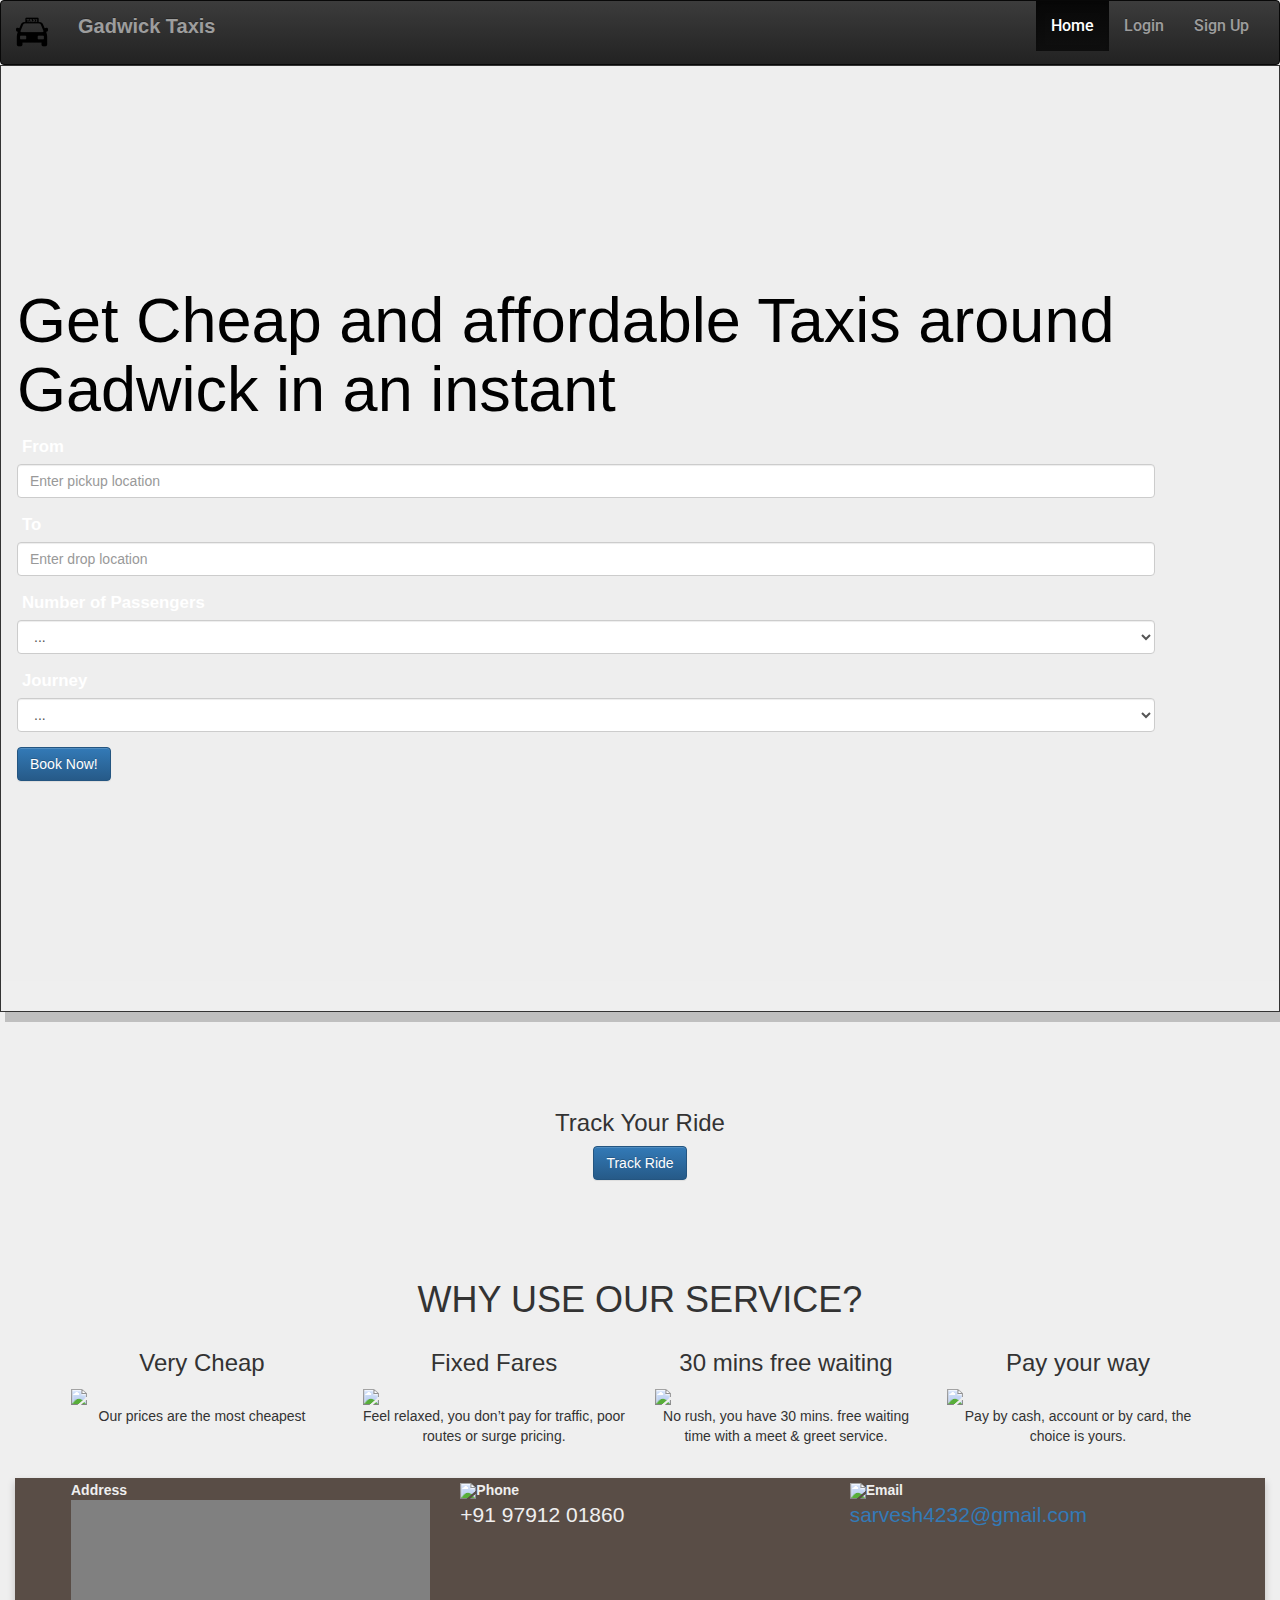
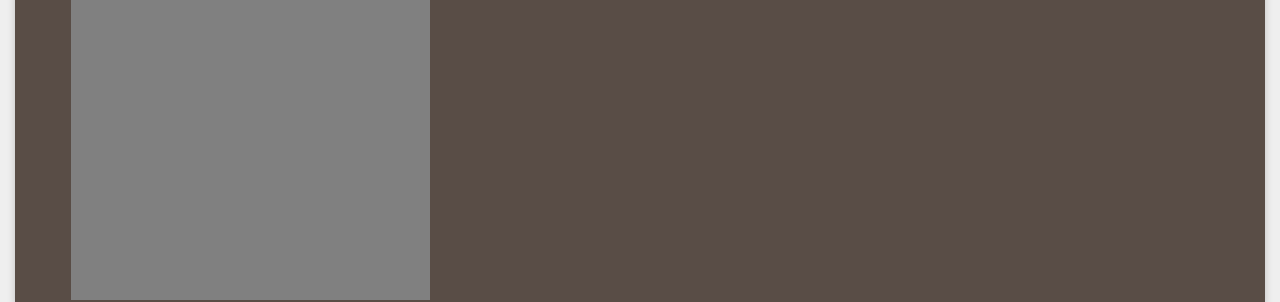
==== index.html @ 44956e17 "initial commit" ====
<!DOCTYPE html>
<html lang="en">
   <head>
      <meta charset="UTF-8">
      <meta name="viewport" content="width=device-width, initial-scale=1.0">
      <meta http-equiv="X-UA-Compatible" content="ie=edge">
      <title>Book cheap taxis and Minicabs online | Gadwick Taxi Quote</title>
      <!--Bootstrap CSS-->
      <link rel="stylesheet" href="https://stackpath.bootstrapcdn.com/bootstrap/3.4.1/css/bootstrap.min.css" integrity="sha384-HSMxcRTRxnN+Bdg0JdbxYKrThecOKuH5zCYotlSAcp1+c8xmyTe9GYg1l9a69psu" crossorigin="anonymous">
      <!--Bootstrap Themes-->
      <link rel="stylesheet" href="https://stackpath.bootstrapcdn.com/bootstrap/3.4.1/css/bootstrap-theme.min.css" integrity="sha384-6pzBo3FDv/PJ8r2KRkGHifhEocL+1X2rVCTTkUfGk7/0pbek5mMa1upzvWbrUbOZ" crossorigin="anonymous">
      <!--Custom CSS-->
      <link rel="stylesheet" href="assets/css/styles-index.css">
   </head>
   <body>
      <!--Navbar-->
      <nav class="navbar navbar-inverse gw-navbar">
         <div class="container-fluid">
            <!-- Brand and toggle get grouped for better mobile display -->
            <div class="navbar-header">
               <button type="button" class="navbar-toggle collapsed" data-toggle="collapse" data-target="#bs-example-navbar-collapse-1" aria-expanded="false">
               <span class="sr-only">Toggle navigation</span>
               <span class="icon-bar"></span>
               <span class="icon-bar"></span>
               <span class="icon-bar"></span>
               </button>
               <a class="navbar-brand" href="index.html">
                  <img src="assets/imgs/frontal-taxi-cab.png" alt="brand-image">
               </a>
            </div>
            <!-- Collect the nav links, forms, and other content for toggling -->
            <div class="collapse navbar-collapse" id="bs-example-navbar-collapse-1">
               <ul class="nav navbar-nav gw-navbar-left">
                  <li><a href="index.html">Gadwick Taxis</a></li>
               </ul>
               <ul class="nav navbar-nav navbar-right gw-navbar-right">
                  <li class="active"><a href="#">Home</a></li>
                  <li><a href="login.html">Login</a></li>
                  <li><a href="#">Sign Up</a></li>
               </ul>
            </div>
            <!-- /.navbar-collapse -->
         </div>
         <!-- /.container-fluid -->
      </nav>
      <!--Main Banner-->
      <div class="gw-main-banner">
         <div class="jumbotron">
            <div class="container gw-banner-content">
               <h1 style="color: black;">Get Cheap and affordable Taxis around Gadwick in an instant</h1>
               <form class="form gw-booking">
                  <div class="form-group">
                     <label for="from">From</label>
                     <input type="text" class="form-control" id="from" placeholder="Enter pickup location">
                  </div>
                  <div class="form-group">
                     <label for="to">To</label>
                     <input type="text" class="form-control" id="to" placeholder="Enter drop location">
                  </div>
                  <div class="form-group">
                     <label for="passengers">Number of Passengers</label>
                     <select class="form-control" id="passengers">
                        <option>...</option>
                        <option name="passengers" value="1">1</option>
                        <option name="passengers" value="2">2</option>
                        <option name="passengers" value="3">3</option>
                        <option name="passengers" value="4">4</option>
                        <option name="passengers" value="5">5</option>
                        <option name="passengers" value="6">6</option>
                        <option name="passengers" value="7">7</option>
                        <option name="passengers" value="8">8</option>
                     </select>
                  </div>
                  <div class="form-group">
                     <label for="journey">Journey</label>
                     <select class="form-control" id="journey">
                     <option>...</option>
                     <option>One Way</option>
                     <option>Return</option>
                     </select>
                  </div>
                  <button class="btn btn-primary">Book Now!</button>
               </form>
            </div>
         </div>
      </div>
      <!--End of Banner-->
   <!--Banner 2-Track Rides -->  
   <div class="jumbotron gw-banner-2">
      <div class="conatiner gw-banner-2-content">
        <h3>Track Your Ride</h3>
        <button class="btn btn-primary">Track Ride</button>
      </div>
   </div>
   <!--End of Banner 2-->
      <div class="container gw-container-1">
         <h1 style="text-align: center;">WHY USE OUR SERVICE?</h1>
             <div class="row">
                 <div class="col-sm-3">
                     <h3>Very Cheap</h3>
                     <img src="https://kabbee.com/assets/images/icon_why_5.svg">
                     <p>Our  prices are the most cheapest</p>
                 </div>
                 <div class="col-sm-3">
                     <h3>Fixed Fares</h3>
                     <img src="https://kabbee.com/assets/images/icon_why_3.svg">
                     <p>Feel relaxed, you don’t pay for traffic, poor routes or surge pricing.</p>
                 </div>
                 <div class="col-sm-3">
                     <h3>30 mins free waiting</h3>
                     <img src="https://kabbee.com/assets/images/icon_why_2.svg">
                     <p>No rush, you have 30 mins. free waiting time with a meet & greet service.</p>
                 </div>
                 <div class="col-sm-3">
                     <h3>Pay your way</h3>
                     <img src="https://kabbee.com/assets/images/icon_why_1.svg">
                     <p>Pay by cash, account or by card, the choice is yours.</p>
                 </div>
             </div>
     </div>
     <div class="container-fluid gw-container-2">
      <div class="card">
          <div class="card-body">
              <div class="container" id="container2">
                  <div class="row">
                      <div class="col-md-4">
                          <strong>Address</strong>
                          <div id="map"></div>
                      </div>
                      <div class="col-md-4">
                              <img src="https://img.icons8.com/android/96/000000/phone.png"><strong>Phone</strong>
                              <p class="lead">+91 97912 01860</p>
                      </div>
                      <div class="col-md-4">
                              <img src="https://img.icons8.com/wired/64/000000/email.png" class="img-fluid"><strong>Email</strong>
                              <p class="lead"><a href="mailto:sarvesh4232@gmail.com">sarvesh4232@gmail.com</a></p>
                      </div>
                  </div>
              </div>
              
          </div>
         </div>
      </div>
      <!--jQuery-->
      <script src="https://code.jquery.com/jquery-3.3.1.slim.min.js" integrity="sha384-q8i/X+965DzO0rT7abK41JStQIAqVgRVzpbzo5smXKp4YfRvH+8abtTE1Pi6jizo" crossorigin="anonymous"></script>
      <!--Bootstrap JS-->
      <script src="https://stackpath.bootstrapcdn.com/bootstrap/3.4.1/js/bootstrap.min.js" integrity="sha384-aJ21OjlMXNL5UyIl/XNwTMqvzeRMZH2w8c5cRVpzpU8Y5bApTppSuUkhZXN0VxHd" crossorigin="anonymous"></script>
      <script>
         // Initialize and add the map
         function initMap() {
           // The location of Uluru
           var uluru = {lat: 13.020942, lng: 80.217351};
           // The map, centered at Uluru
           var map = new google.maps.Map(
               document.getElementById('map'), {zoom: 15, center: uluru});
           // The marker, positioned at Uluru
           var marker = new google.maps.Marker({position: uluru, map: map});
         }
 </script>
    <script async defer
    src="https://maps.googleapis.com/maps/api/js?key=AIzaSyDgJNbx7wr01p7h2a0psOsVieTc7Ge1LB8&callback=initMap">
 </script>
      <!--Place AutoComplete Script-->
      <script src="https://maps.googleapis.com/maps/api/js?key=AIzaSyDgJNbx7wr01p7h2a0psOsVieTc7Ge1LB8&amp;libraries=places&amp;callback=initAutocomplete" async="" defer=""></script>
      <script type="text/javascript">
         function initAutocomplete() {
           // Create the autocomplete object, restricting the search to geographical
           // location types.
           autocomplete = new google.maps.places.Autocomplete(
               /** @type {!HTMLInputElement} */(document.getElementById('from')),
               {types: ['geocode']});
       
           // When the user selects an address from the dropdown, populate the address
           // fields in the form.
           autocomplete.addListener('place_changed', fillInAddress);
         }
       
         function fillInAddress() {
           // Get the place details from the autocomplete object.
           var place = autocomplete.getPlace();
       
         }
      </script>
      <script type="text/javascript">
         function initAutocomplete() {
             // Create the autocomplete object, restricting the search to geographical
             // location types.
             autocomplete = new google.maps.places.Autocomplete(
             /** @type {!HTMLInputElement} */(document.getElementById('to')),
                  {types: ['geocode']});
             
             // When the user selects an address from the dropdown, populate the address
            // fields in the form.
               autocomplete.addListener('place_changed', fillInAddress);
            }
             
            function fillInAddress() {
               // Get the place details from the autocomplete object.
              var place = autocomplete.getPlace();          
           }
     </script>
   </body>
</html>
---- assets/css/styles-index.css ----
/*Google Fonts*/
@import url('https://fonts.googleapis.com/css?family=Roboto:400,500,700&display=swap');
.gw-navbar{
    height: 65px;
    /*background-color: rgb(252, 223, 3);*/
    background-color: #080706;
    margin-bottom: 0px;
}
.gw-navbar a{
    color: white;
}
.gw-navbar-right{
    font-family: 'Roboto', sans-serif;
    font-size: 16px;
    font-weight: 500;
    color: white !important;

}
button{
    color: #d1b280;
}
.gw-main-banner{
    min-height: 590px !important;
    border: 1px solid;
    box-shadow: 5px 10px rgba(0,0,0,0.2);
    transition: 0.3s;
    background: #efefef;
    /*background: #22c1c3;  /* fallback for old browsers */
    /*background: -webkit-linear-gradient(to right, #fdbb2d, #22c1c3);  /* Chrome 10-25, Safari 5.1-6 */
    /*background: linear-gradient(to right, #fdbb2d, #22c1c3); /* W3C, IE 10+/ Edge, Firefox 16+, Chrome 26+, Opera 12+, Safari 7+ */
    /*background-image: url("../imgs/taxi-bg.jpg");*/
}
body{
    background-color: #efefef;
}
.gw-banner-content{
    margin: 150px 0px;
    color: white;
}
.jumbotron{
    background-image: url("../imgs/city-bg-2.jpg");
    /*background-color: #efefef;*/
    background-repeat: no-repeat;
    background-size: cover;
}
.gw-booking label{
    margin-right: 5px;
    margin-left: 5px;
    font-weight: 700;
    font-size: larger;
}
.col-sm-3 h3{
    text-align: center;
}
.col-sm-3 p{
    text-align: center;
}
#map {
    width: 100%;
    height: 400px;
    background-color: grey;
}
.gw-container-2{
    margin-top: 20px;
}
.gw-navbar-left{
    font-size: 20px;
    font-weight: 600;
}
.gw-banner-2{
    margin-top: 30px;
    background: url("https://www.balena.io/blog/content/images/2018/12/2018-01_GPS_tracking.jpg");
    background-size: contain;
}
.gw-banner-2-content{
    text-align: center;
}
/*For Card*/
.card {
  /* Add shadows to create the "card" effect */
  box-shadow: 0 4px 8px 0 rgba(0,0,0,0.2);
  transition: 0.3s;
  background-color: #594d46;
  color: #efefef;
}
.card:hover {
    box-shadow: 0 8px 16px 0 rgba(0,0,0,0.2);
}
.container {
    padding: 2px 16px;
}
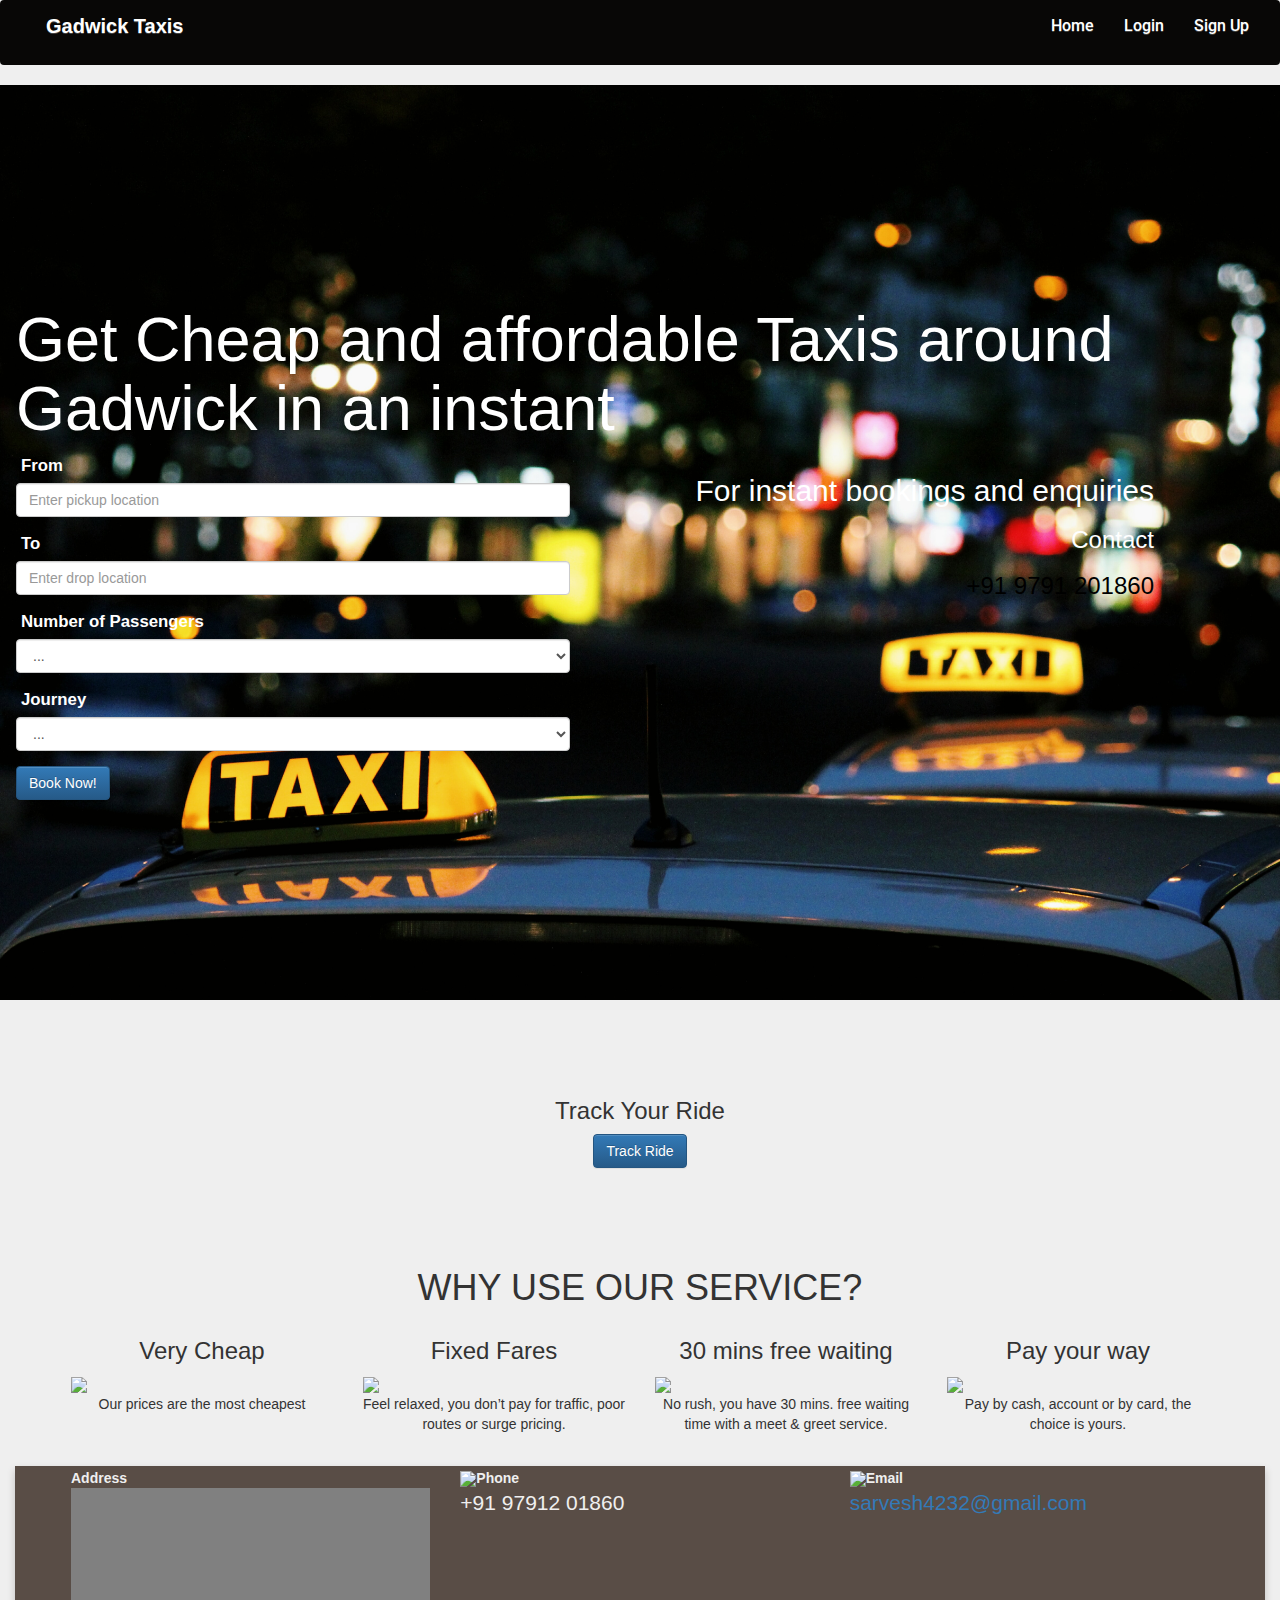
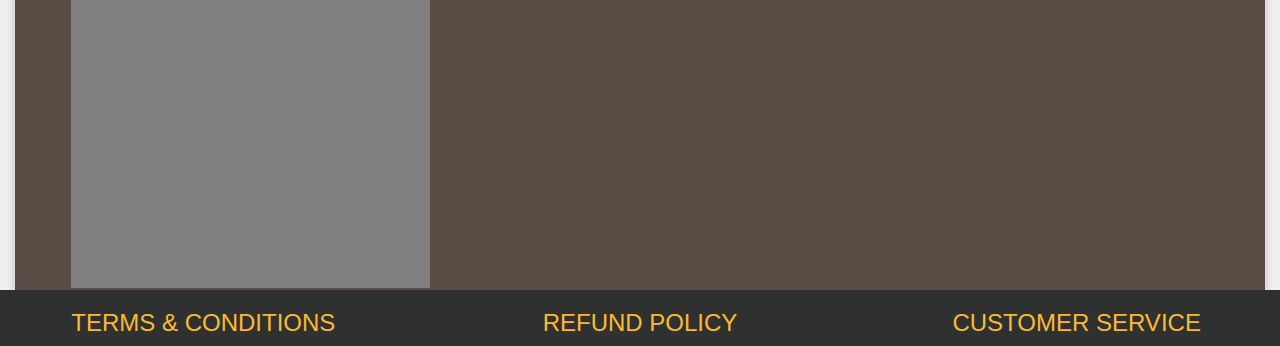
==== commit dc0d5491: "Update 1" ====
--- a/index.html
+++ b/index.html
@@ -14,7 +14,7 @@
    </head>
    <body>
       <!--Navbar-->
-      <nav class="navbar navbar-inverse gw-navbar">
+      <nav class="navbar gw-navbar">
          <div class="container-fluid">
             <!-- Brand and toggle get grouped for better mobile display -->
             <div class="navbar-header">
@@ -24,9 +24,6 @@
                <span class="icon-bar"></span>
                <span class="icon-bar"></span>
                </button>
-               <a class="navbar-brand" href="index.html">
-                  <img src="assets/imgs/frontal-taxi-cab.png" alt="brand-image">
-               </a>
             </div>
             <!-- Collect the nav links, forms, and other content for toggling -->
             <div class="collapse navbar-collapse" id="bs-example-navbar-collapse-1">
@@ -34,7 +31,7 @@
                   <li><a href="index.html">Gadwick Taxis</a></li>
                </ul>
                <ul class="nav navbar-nav navbar-right gw-navbar-right">
-                  <li class="active"><a href="#">Home</a></li>
+                  <li class="active"><a href="index.html">Home</a></li>
                   <li><a href="login.html">Login</a></li>
                   <li><a href="#">Sign Up</a></li>
                </ul>
@@ -44,46 +41,55 @@
          <!-- /.container-fluid -->
       </nav>
       <!--Main Banner-->
-      <div class="gw-main-banner">
-         <div class="jumbotron">
+         <div class="jumbotron overlay">
             <div class="container gw-banner-content">
-               <h1 style="color: black;">Get Cheap and affordable Taxis around Gadwick in an instant</h1>
-               <form class="form gw-booking">
-                  <div class="form-group">
-                     <label for="from">From</label>
-                     <input type="text" class="form-control" id="from" placeholder="Enter pickup location">
+               <h1>Get Cheap and affordable Taxis around Gadwick in an instant</h1>
+               <div class="row">
+                  <div class="col-sm-6">
+                     <form class="form gw-booking">
+                        <div class="form-group">
+                           <label for="from">From</label>
+                           <input type="text" class="form-control" id="from" placeholder="Enter pickup location">
+                        </div>
+                        <div class="form-group">
+                           <label for="to">To</label>
+                           <input type="text" class="form-control" id="to" placeholder="Enter drop location">
+                        </div>
+                        <div class="form-group">
+                           <label for="passengers">Number of Passengers</label>
+                           <select class="form-control" id="passengers">
+                              <option>...</option>
+                              <option name="passengers" value="1">1</option>
+                              <option name="passengers" value="2">2</option>
+                              <option name="passengers" value="3">3</option>
+                              <option name="passengers" value="4">4</option>
+                              <option name="passengers" value="5">5</option>
+                              <option name="passengers" value="6">6</option>
+                              <option name="passengers" value="7">7</option>
+                              <option name="passengers" value="8">8</option>
+                           </select>
+                        </div>
+                        <div class="form-group">
+                           <label for="journey">Journey</label>
+                           <select class="form-control" id="journey">
+                           <option>...</option>
+                           <option>One Way</option>
+                           <option>Return</option>
+                           </select>
+                        </div>
+                        <button class="btn btn-primary">Book Now!</button>
+                     </form>
                   </div>
-                  <div class="form-group">
-                     <label for="to">To</label>
-                     <input type="text" class="form-control" id="to" placeholder="Enter drop location">
+                  <div class="col-sm-6 right">
+                     <div class="container-small">
+                        <h2>For instant bookings and enquiries</h2>
+                        <h3>Contact </h3>
+                        <h3>+91 9791 201860</h3>
+                     </div>
                   </div>
-                  <div class="form-group">
-                     <label for="passengers">Number of Passengers</label>
-                     <select class="form-control" id="passengers">
-                        <option>...</option>
-                        <option name="passengers" value="1">1</option>
-                        <option name="passengers" value="2">2</option>
-                        <option name="passengers" value="3">3</option>
-                        <option name="passengers" value="4">4</option>
-                        <option name="passengers" value="5">5</option>
-                        <option name="passengers" value="6">6</option>
-                        <option name="passengers" value="7">7</option>
-                        <option name="passengers" value="8">8</option>
-                     </select>
-                  </div>
-                  <div class="form-group">
-                     <label for="journey">Journey</label>
-                     <select class="form-control" id="journey">
-                     <option>...</option>
-                     <option>One Way</option>
-                     <option>Return</option>
-                     </select>
-                  </div>
-                  <button class="btn btn-primary">Book Now!</button>
-               </form>
-            </div>
-         </div>
-      </div>
+               </div>
+            </div>
+         </div>
       <!--End of Banner-->
    <!--Banner 2-Track Rides -->  
    <div class="jumbotron gw-banner-2">
@@ -118,6 +124,7 @@
                  </div>
              </div>
      </div>
+     <!--Footer 1-->
      <div class="container-fluid gw-container-2">
       <div class="card">
           <div class="card-body">
@@ -141,6 +148,21 @@
           </div>
          </div>
       </div>
+      <!--End of Footer 1-->
+      <!--Footer-2-->
+      <footer>
+         <div class="row">
+            <div class="col-sm-4">
+               <h3>TERMS & CONDITIONS</h3>
+            </div>
+            <div class="col-sm-4">
+               <h3>REFUND POLICY</h3>
+            </div>
+            <div class="col-sm-4">
+               <h3>CUSTOMER SERVICE</h3>
+            </div>
+         </div>
+      </footer>
       <!--jQuery-->
       <script src="https://code.jquery.com/jquery-3.3.1.slim.min.js" integrity="sha384-q8i/X+965DzO0rT7abK41JStQIAqVgRVzpbzo5smXKp4YfRvH+8abtTE1Pi6jizo" crossorigin="anonymous"></script>
       <!--Bootstrap JS-->
--- a/assets/css/styles-index.css
+++ b/assets/css/styles-index.css
@@ -4,7 +4,6 @@
     height: 65px;
     /*background-color: rgb(252, 223, 3);*/
     background-color: #080706;
-    margin-bottom: 0px;
 }
 .gw-navbar a{
     color: white;
@@ -13,8 +12,6 @@
     font-family: 'Roboto', sans-serif;
     font-size: 16px;
     font-weight: 500;
-    color: white !important;
-
 }
 button{
     color: #d1b280;
@@ -38,10 +35,23 @@
     color: white;
 }
 .jumbotron{
-    background-image: url("../imgs/city-bg-2.jpg");
+    background-image: url("../imgs/taxi-bg-1.jpg");
     /*background-color: #efefef;*/
     background-repeat: no-repeat;
     background-size: cover;
+}
+.right{
+    float: right;
+    text-align: right;
+}
+.right h3:nth-of-type(2){
+    color: black;
+}
+.gw-navbar-right a:hover{
+    text-decoration: underline !important;
+    background-color: #080706 !important;
+    transition: 0.2s;
+    transition-delay: 0.1s;
 }
 .gw-booking label{
     margin-right: 5px;
@@ -75,6 +85,11 @@
 .gw-banner-2-content{
     text-align: center;
 }
+footer{
+    background-color: #2f3131;
+    color: #f9ba32;
+    text-align: center;
+}
 /*For Card*/
 .card {
   /* Add shadows to create the "card" effect */
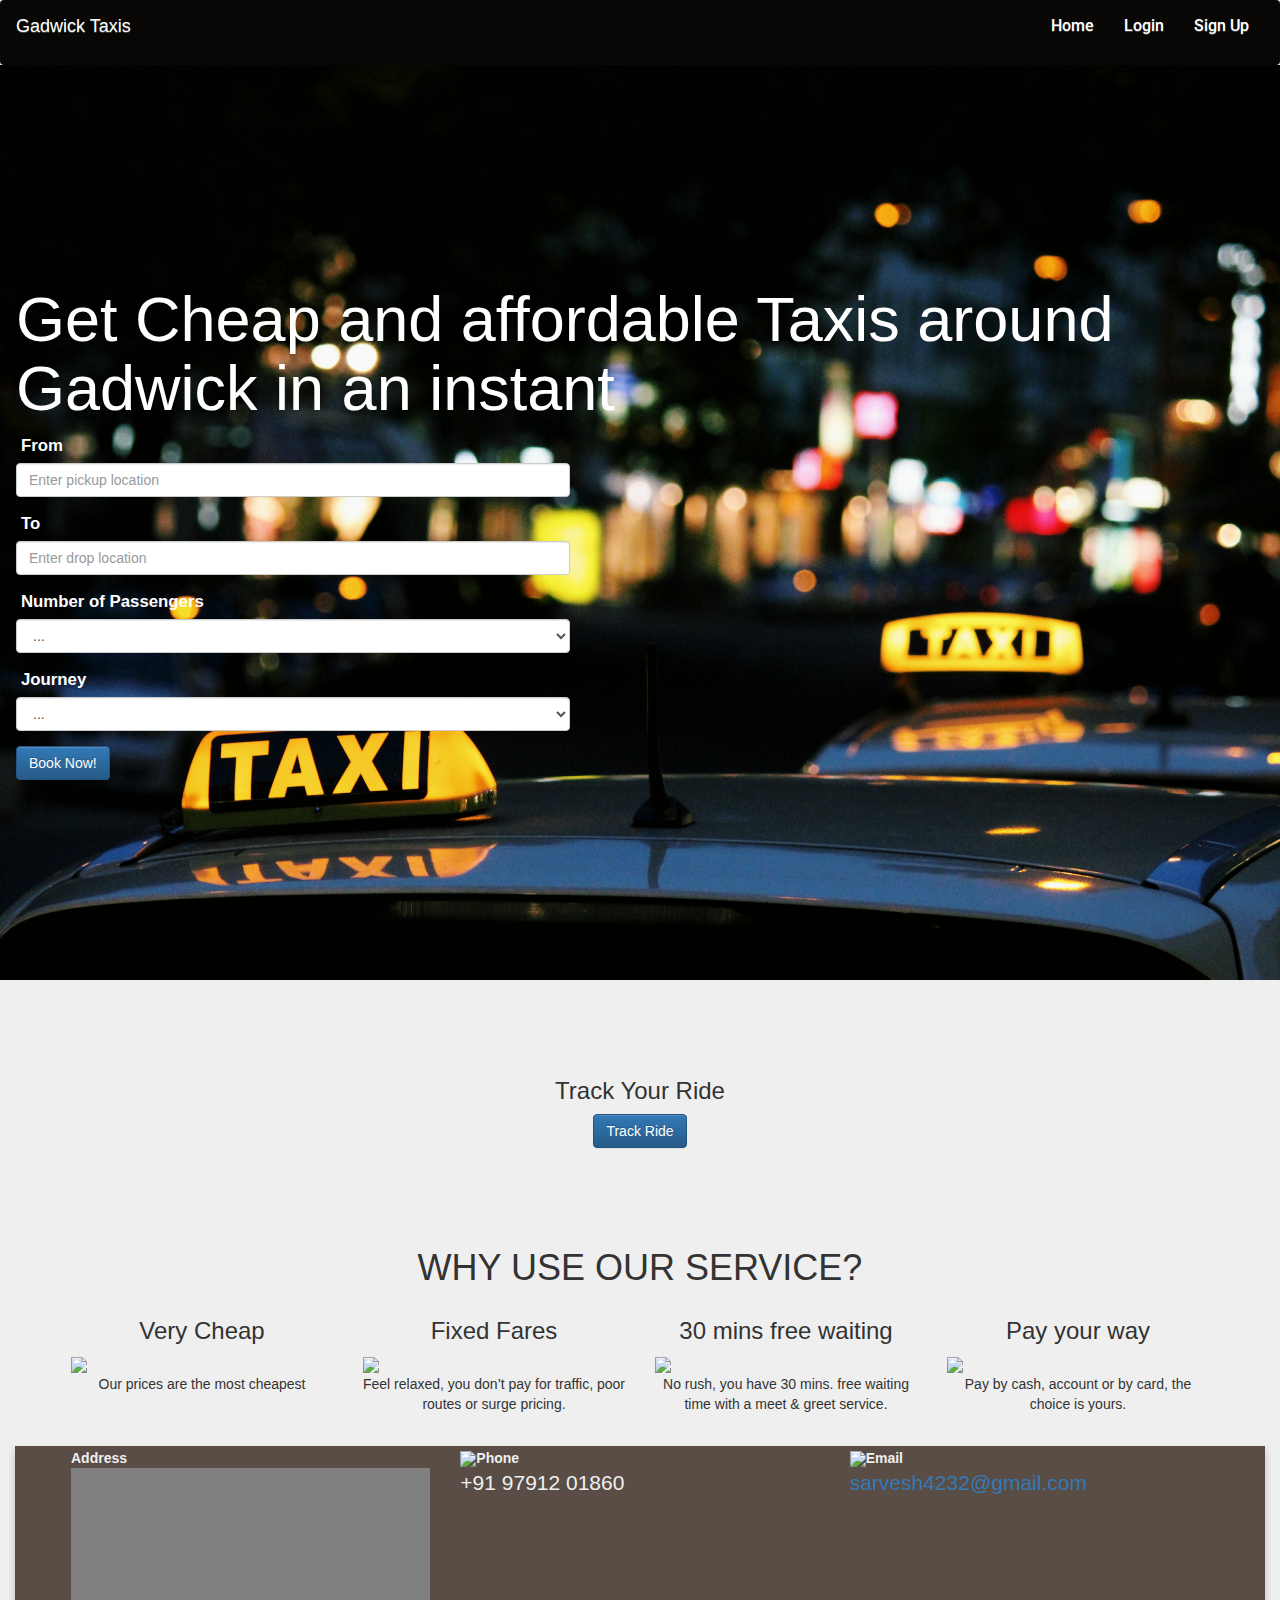
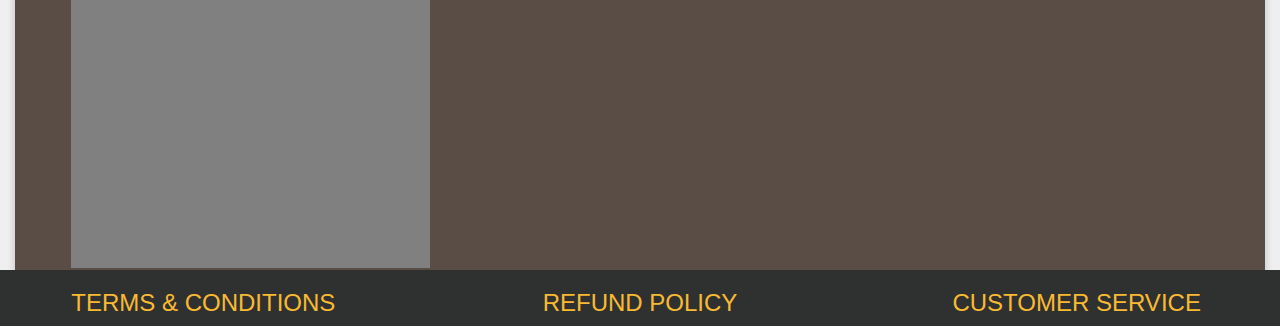
==== commit f6e9510e: "Return journey function working" ====
--- a/index.html
+++ b/index.html
@@ -24,12 +24,10 @@
                <span class="icon-bar"></span>
                <span class="icon-bar"></span>
                </button>
+               <a class="navbar-brand" href="index.html">Gadwick Taxis</a>
             </div>
             <!-- Collect the nav links, forms, and other content for toggling -->
             <div class="collapse navbar-collapse" id="bs-example-navbar-collapse-1">
-               <ul class="nav navbar-nav gw-navbar-left">
-                  <li><a href="index.html">Gadwick Taxis</a></li>
-               </ul>
                <ul class="nav navbar-nav navbar-right gw-navbar-right">
                   <li class="active"><a href="index.html">Home</a></li>
                   <li><a href="login.html">Login</a></li>
@@ -41,7 +39,7 @@
          <!-- /.container-fluid -->
       </nav>
       <!--Main Banner-->
-         <div class="jumbotron overlay">
+         <div class="jumbotron">
             <div class="container gw-banner-content">
                <h1>Get Cheap and affordable Taxis around Gadwick in an instant</h1>
                <div class="row">
@@ -49,11 +47,11 @@
                      <form class="form gw-booking">
                         <div class="form-group">
                            <label for="from">From</label>
-                           <input type="text" class="form-control" id="from" placeholder="Enter pickup location">
+                           <input type="text" class="form-control autocomplete" id="from" placeholder="Enter pickup location">
                         </div>
                         <div class="form-group">
                            <label for="to">To</label>
-                           <input type="text" class="form-control" id="to" placeholder="Enter drop location">
+                           <input type="text" class="form-control autocomplete" id="to" placeholder="Enter drop location">
                         </div>
                         <div class="form-group">
                            <label for="passengers">Number of Passengers</label>
@@ -78,15 +76,18 @@
                            </select>
                         </div>
                         <button class="btn btn-primary">Book Now!</button>
-                     </form>
                   </div>
                   <div class="col-sm-6 right">
-                     <div class="container-small">
-                        <h2>For instant bookings and enquiries</h2>
-                        <h3>Contact </h3>
-                        <h3>+91 9791 201860</h3>
-                     </div>
+                        <div class="form-group return1" style="display: none;">
+                              <label for="from">From</label>
+                              <input type="text" class="form-control autocomplete" id="from1" placeholder="Enter pickup location">
+                        </div>
+                        <div class="form-group return1" style="display: none;">
+                              <label for="to">To</label>
+                              <input type="text" class="form-control autocomplete" id="to1" placeholder="Enter drop location">
+                        </div>      
                   </div>
+               </form>
                </div>
             </div>
          </div>
@@ -131,7 +132,7 @@
               <div class="container" id="container2">
                   <div class="row">
                       <div class="col-md-4">
-                          <strong>Address</strong>
+                          <strong>Address</strong><br>
                           <div id="map"></div>
                       </div>
                       <div class="col-md-4">
@@ -167,6 +168,8 @@
       <script src="https://code.jquery.com/jquery-3.3.1.slim.min.js" integrity="sha384-q8i/X+965DzO0rT7abK41JStQIAqVgRVzpbzo5smXKp4YfRvH+8abtTE1Pi6jizo" crossorigin="anonymous"></script>
       <!--Bootstrap JS-->
       <script src="https://stackpath.bootstrapcdn.com/bootstrap/3.4.1/js/bootstrap.min.js" integrity="sha384-aJ21OjlMXNL5UyIl/XNwTMqvzeRMZH2w8c5cRVpzpU8Y5bApTppSuUkhZXN0VxHd" crossorigin="anonymous"></script>
+      <!--Return Script-->
+      <script src="assets/js/return.js"></script>
       <script>
          // Initialize and add the map
          function initMap() {
@@ -183,8 +186,8 @@
     src="https://maps.googleapis.com/maps/api/js?key=AIzaSyDgJNbx7wr01p7h2a0psOsVieTc7Ge1LB8&callback=initMap">
  </script>
       <!--Place AutoComplete Script-->
-      <script src="https://maps.googleapis.com/maps/api/js?key=AIzaSyDgJNbx7wr01p7h2a0psOsVieTc7Ge1LB8&amp;libraries=places&amp;callback=initAutocomplete" async="" defer=""></script>
-      <script type="text/javascript">
+      <script src="https://maps.googleapis.com/maps/api/js?key=AIzaSyDgJNbx7wr01p7h2a0psOsVieTc7Ge1LB8&amp;libraries=places&amp;callback=initialize" async="" defer=""></script>
+      <!--<script type="text/javascript">
          function initAutocomplete() {
            // Create the autocomplete object, restricting the search to geographical
            // location types.
@@ -200,11 +203,28 @@
          function fillInAddress() {
            // Get the place details from the autocomplete object.
            var place = autocomplete.getPlace();
-       
          }
+      </script>-->
+      <script>
+         function initialize() {
+
+var acInputs = document.getElementsByClassName("autocomplete");
+
+for (var i = 0; i < acInputs.length; i++) {
+
+    var autocomplete = new google.maps.places.Autocomplete(acInputs[i]);
+    autocomplete.inputId = acInputs[i].id;
+
+    google.maps.event.addListener(autocomplete, 'place_changed', function () {
+        document.getElementById("log").innerHTML = 'You used input with id ' + this.inputId;
+    });
+}
+}
+
       </script>
+      <!--<script src="https://maps.googleapis.com/maps/api/js?key=AIzaSyDgJNbx7wr01p7h2a0psOsVieTc7Ge1LB8&amp;libraries=places&amp;callback=initAutocomplete1" async="" defer=""></script>
       <script type="text/javascript">
-         function initAutocomplete() {
+         function initAutocomplete1() {
              // Create the autocomplete object, restricting the search to geographical
              // location types.
              autocomplete = new google.maps.places.Autocomplete(
@@ -220,6 +240,6 @@
                // Get the place details from the autocomplete object.
               var place = autocomplete.getPlace();          
            }
-     </script>
+     </script>-->
    </body>
 </html>--- a/assets/css/styles-index.css
+++ b/assets/css/styles-index.css
@@ -4,6 +4,11 @@
     height: 65px;
     /*background-color: rgb(252, 223, 3);*/
     background-color: #080706;
+    margin-bottom: 0px;
+}
+.icon-bar{
+    color:white;
+    background-color: white;
 }
 .gw-navbar a{
     color: white;
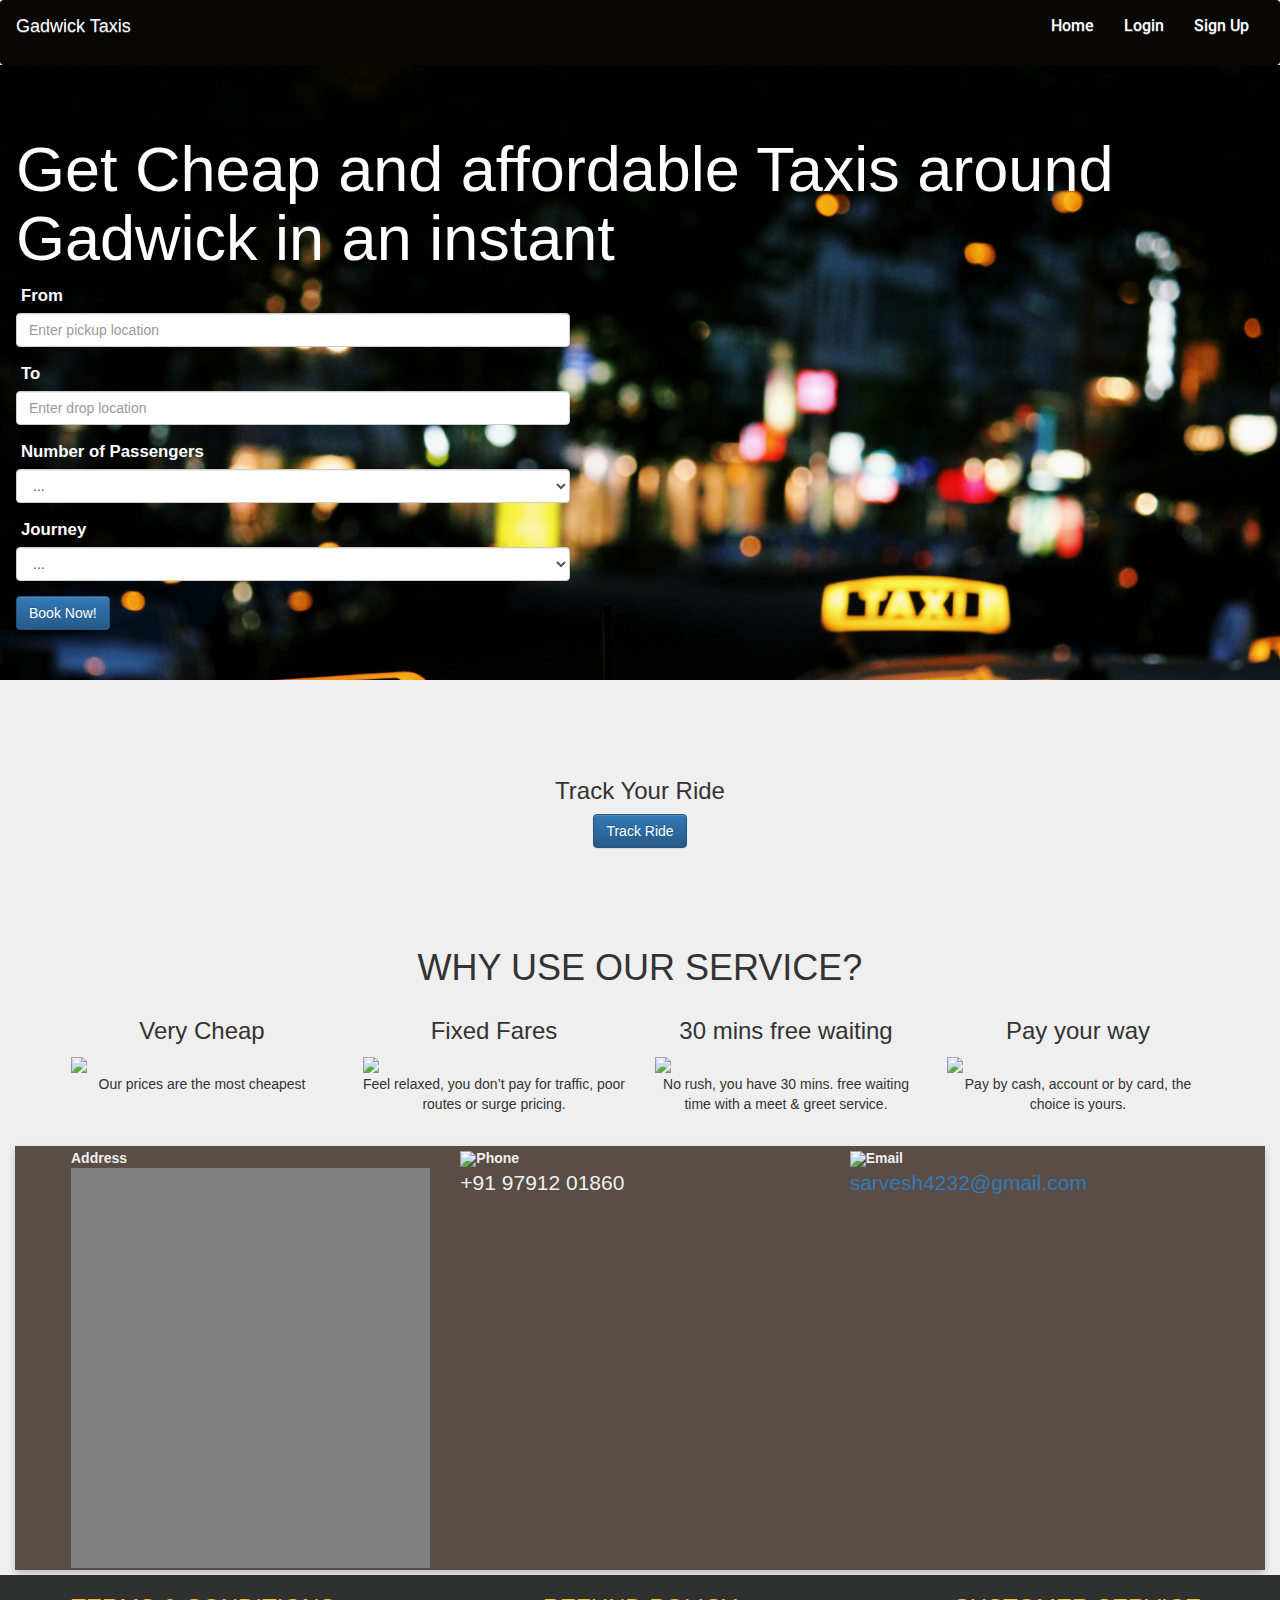
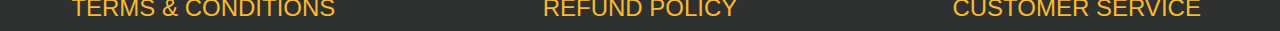
==== commit ebd4fd88: "Date-time for return journey" ====
--- a/index.html
+++ b/index.html
@@ -78,6 +78,7 @@
                         <button class="btn btn-primary">Book Now!</button>
                   </div>
                   <div class="col-sm-6 right">
+                        <h3 class="return1" style="display: none;">RETURN Journey Details</h3>
                         <div class="form-group return1" style="display: none;">
                               <label for="from">From</label>
                               <input type="text" class="form-control autocomplete" id="from1" placeholder="Enter pickup location">
@@ -85,7 +86,25 @@
                         <div class="form-group return1" style="display: none;">
                               <label for="to">To</label>
                               <input type="text" class="form-control autocomplete" id="to1" placeholder="Enter drop location">
-                        </div>      
+                        </div>
+                        <div class="form-group return1" style="display: none;">
+                           <label for="passengers">Number of Passengers</label>
+                           <select class="form-control" id="passengers">
+                              <option>...</option>
+                              <option name="passengers" value="1">1</option>
+                              <option name="passengers" value="2">2</option>
+                              <option name="passengers" value="3">3</option>
+                              <option name="passengers" value="4">4</option>
+                              <option name="passengers" value="5">5</option>
+                              <option name="passengers" value="6">6</option>
+                              <option name="passengers" value="7">7</option>
+                              <option name="passengers" value="8">8</option>
+                           </select>
+                        </div>
+                        <div class="form-group return1" style="display: none;">
+                           <label for="return-date">Return Date</label>
+                           <input type="datetime-local" id="return-date">
+                        </div>
                   </div>
                </form>
                </div>
--- a/assets/css/styles-index.css
+++ b/assets/css/styles-index.css
@@ -36,7 +36,7 @@
     background-color: #efefef;
 }
 .gw-banner-content{
-    margin: 150px 0px;
+    margin: 0px 0px;
     color: white;
 }
 .jumbotron{
@@ -87,6 +87,12 @@
     background: url("https://www.balena.io/blog/content/images/2018/12/2018-01_GPS_tracking.jpg");
     background-size: contain;
 }
+#return-date{
+    color: #080706;
+}
+footer{
+    margin-top: 5px;
+}
 .gw-banner-2-content{
     text-align: center;
 }
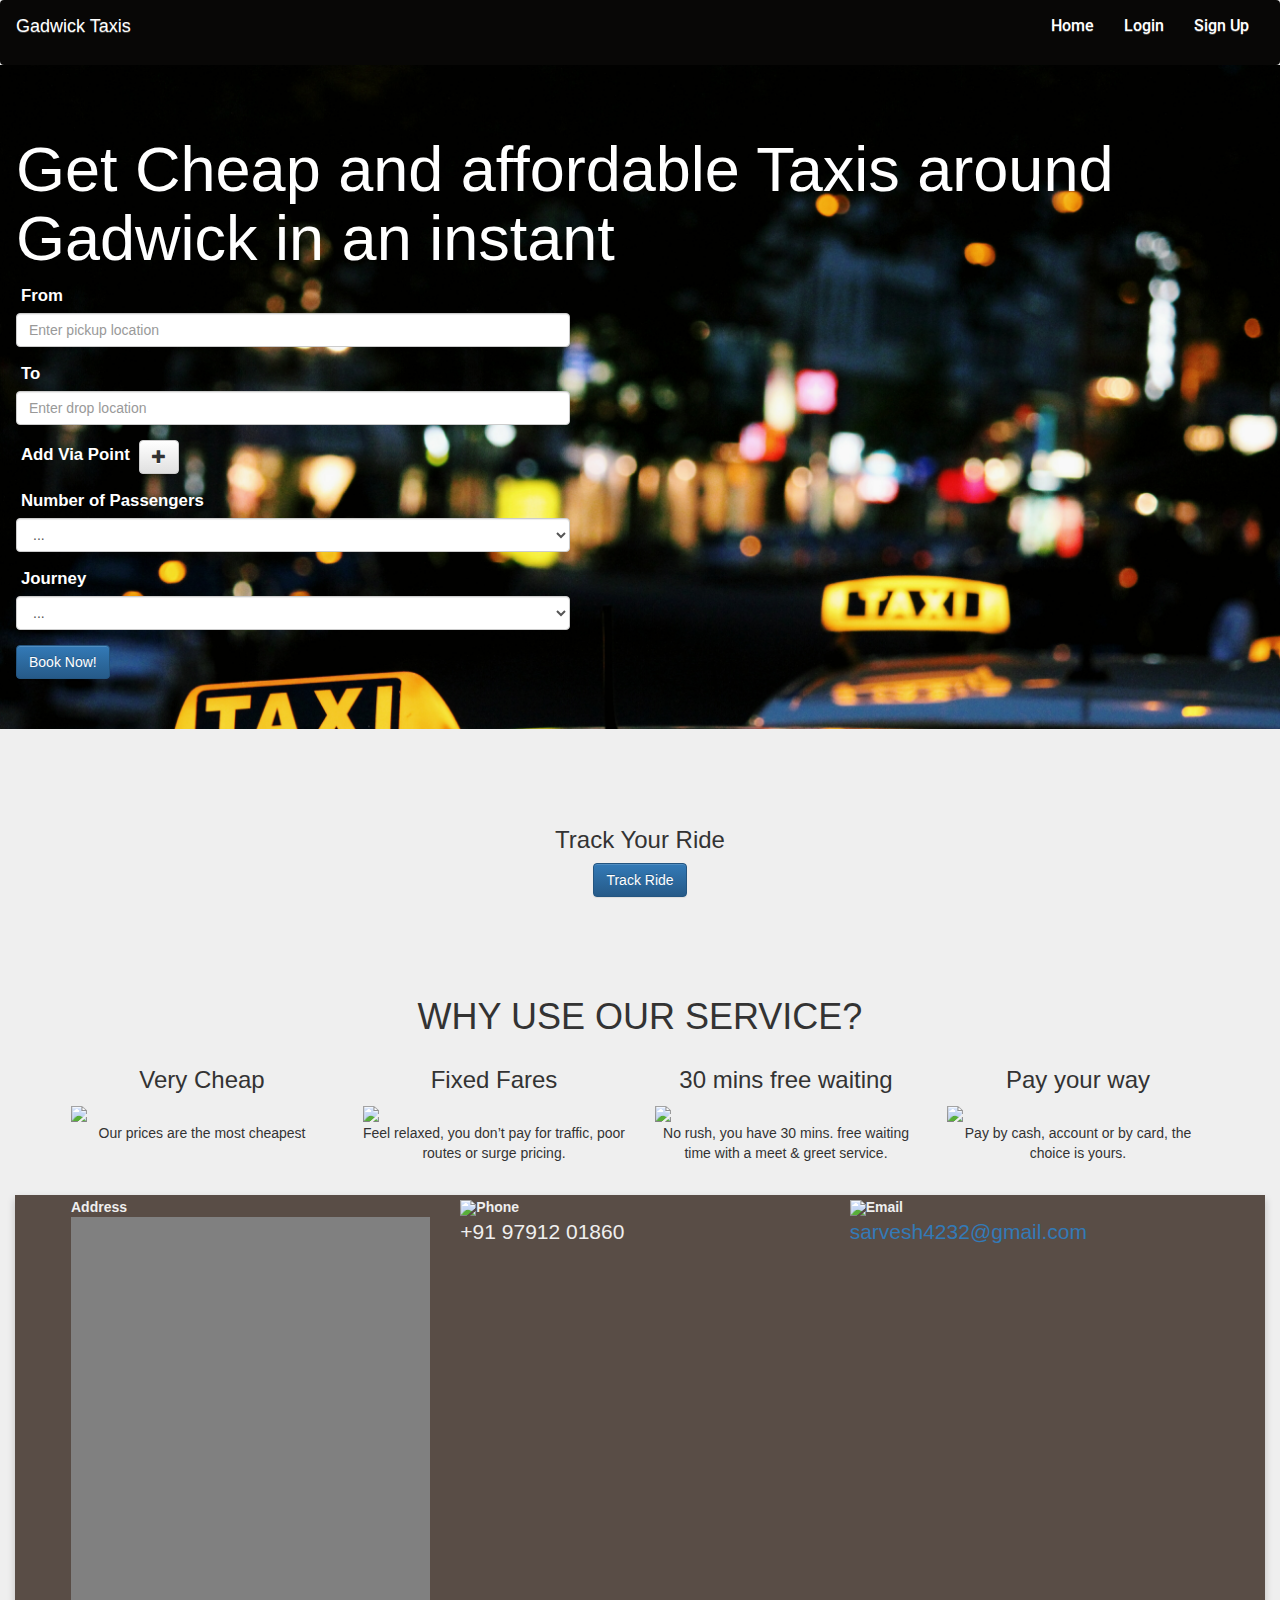
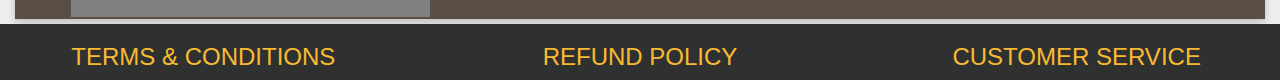
==== commit f3a056fc: "Modal Woking" ====
--- a/index.html
+++ b/index.html
@@ -4,11 +4,15 @@
       <meta charset="UTF-8">
       <meta name="viewport" content="width=device-width, initial-scale=1.0">
       <meta http-equiv="X-UA-Compatible" content="ie=edge">
-      <title>Book cheap taxis and Minicabs online | Gadwick Taxi Quote</title>
+      <title>Book cheap taxis and Minicabs online | Gadwick Taxi</title>
       <!--Bootstrap CSS-->
       <link rel="stylesheet" href="https://stackpath.bootstrapcdn.com/bootstrap/3.4.1/css/bootstrap.min.css" integrity="sha384-HSMxcRTRxnN+Bdg0JdbxYKrThecOKuH5zCYotlSAcp1+c8xmyTe9GYg1l9a69psu" crossorigin="anonymous">
       <!--Bootstrap Themes-->
       <link rel="stylesheet" href="https://stackpath.bootstrapcdn.com/bootstrap/3.4.1/css/bootstrap-theme.min.css" integrity="sha384-6pzBo3FDv/PJ8r2KRkGHifhEocL+1X2rVCTTkUfGk7/0pbek5mMa1upzvWbrUbOZ" crossorigin="anonymous">
+      <!--jQuery-->
+      <script src="https://code.jquery.com/jquery-3.3.1.slim.min.js" integrity="sha384-q8i/X+965DzO0rT7abK41JStQIAqVgRVzpbzo5smXKp4YfRvH+8abtTE1Pi6jizo" crossorigin="anonymous"></script>
+      <!--Bootstrap JS-->
+      <script src="https://stackpath.bootstrapcdn.com/bootstrap/3.4.1/js/bootstrap.min.js" integrity="sha384-aJ21OjlMXNL5UyIl/XNwTMqvzeRMZH2w8c5cRVpzpU8Y5bApTppSuUkhZXN0VxHd" crossorigin="anonymous"></script>
       <!--Custom CSS-->
       <link rel="stylesheet" href="assets/css/styles-index.css">
    </head>
@@ -52,6 +56,32 @@
                         <div class="form-group">
                            <label for="to">To</label>
                            <input type="text" class="form-control autocomplete" id="to" placeholder="Enter drop location">
+                        </div>
+                        <div class="form-group">
+                           <label for="via">Add Via Point</label>
+                           <!-- Trigger/Open The Modal -->
+                    <button type="button" class="btn btn-default" id="myBtn" aria-label="Left Align">
+                        <span class="glyphicon glyphicon-plus" aria-hidden="true"></span>
+                    </button>
+                    <!-- The Modal -->
+                    <div id="myModal" class="modal">
+
+                        <!-- Modal content -->
+                        <div class="modal-content">
+                            <div class="modal-header">
+                                <span class="close">&times;</span>
+                                <h2>Modal Header</h2>
+                            </div>
+                            <div class="modal-body">
+                                <button class="btn btn-danger btn-lg btn-block">Add Via Point1</button>
+                                <button class="btn btn-danger btn-lg btn-block">Add Via Point2</button>
+                            </div>
+                            <div class="modal-footer">
+                                <h3>Modal Footer</h3>
+                            </div>
+                        </div>
+
+                    </div>
                         </div>
                         <div class="form-group">
                            <label for="passengers">Number of Passengers</label>
@@ -183,12 +213,10 @@
             </div>
          </div>
       </footer>
-      <!--jQuery-->
-      <script src="https://code.jquery.com/jquery-3.3.1.slim.min.js" integrity="sha384-q8i/X+965DzO0rT7abK41JStQIAqVgRVzpbzo5smXKp4YfRvH+8abtTE1Pi6jizo" crossorigin="anonymous"></script>
-      <!--Bootstrap JS-->
-      <script src="https://stackpath.bootstrapcdn.com/bootstrap/3.4.1/js/bootstrap.min.js" integrity="sha384-aJ21OjlMXNL5UyIl/XNwTMqvzeRMZH2w8c5cRVpzpU8Y5bApTppSuUkhZXN0VxHd" crossorigin="anonymous"></script>
       <!--Return Script-->
       <script src="assets/js/return.js"></script>
+      <!--Modal Script-->
+      <script src="assets/js/modal.js"></script>
       <script>
          // Initialize and add the map
          function initMap() {
--- a/assets/css/styles-index.css
+++ b/assets/css/styles-index.css
@@ -114,4 +114,100 @@
 }
 .container {
     padding: 2px 16px;
-}+}
+/*Modal CSS*/
+/* The Modal (background) */
+.modal {
+    display: none;
+    /* Hidden by default */
+    position: fixed;
+    /* Stay in place */
+    z-index: 1;
+    /* Sit on top */
+    padding-top: 100px;
+    /* Location of the box */
+    left: 0;
+    top: 0;
+    width: 100%;
+    /* Full width */
+    height: 100%;
+    /* Full height */
+    overflow: auto;
+    /* Enable scroll if needed */
+    background-color: rgb(0, 0, 0);
+    /* Fallback color */
+    background-color: rgba(0, 0, 0, 0.4);
+    /* Black w/ opacity */
+  }
+  
+  /* Modal Content */
+  .modal-content {
+    position: relative;
+    background-color: #fefefe;
+    margin: auto;
+    padding: 0;
+    border: 1px solid #888;
+    width: 80%;
+    box-shadow: 0 4px 8px 0 rgba(0, 0, 0, 0.2), 0 6px 20px 0 rgba(0, 0, 0, 0.19);
+    -webkit-animation-name: animatetop;
+    -webkit-animation-duration: 0.4s;
+    animation-name: animatetop;
+    animation-duration: 0.4s;
+  }
+  
+  /* Add Animation */
+  @-webkit-keyframes animatetop {
+    from {
+      top: -300px;
+      opacity: 0;
+    }
+  
+    to {
+      top: 0;
+      opacity: 1;
+    }
+  }
+  
+  @keyframes animatetop {
+    from {
+      top: -300px;
+      opacity: 0;
+    }
+  
+    to {
+      top: 0;
+      opacity: 1;
+    }
+  }
+  
+  /* The Close Button */
+  .close {
+    color: black;
+    float: right;
+    font-size: 28px;
+    font-weight: bold;
+  }
+  
+  .close:hover,
+  .close:focus {
+    color: black;
+    text-decoration: none;
+    cursor: pointer;
+  }
+  
+  .modal-header {
+    padding: 2px 16px;
+  
+    color: black;
+  }
+  
+  .modal-body {
+    padding: 2px 16px;
+  }
+  
+  .modal-footer {
+    padding: 2px 16px;
+  
+    color: black;
+  }
+  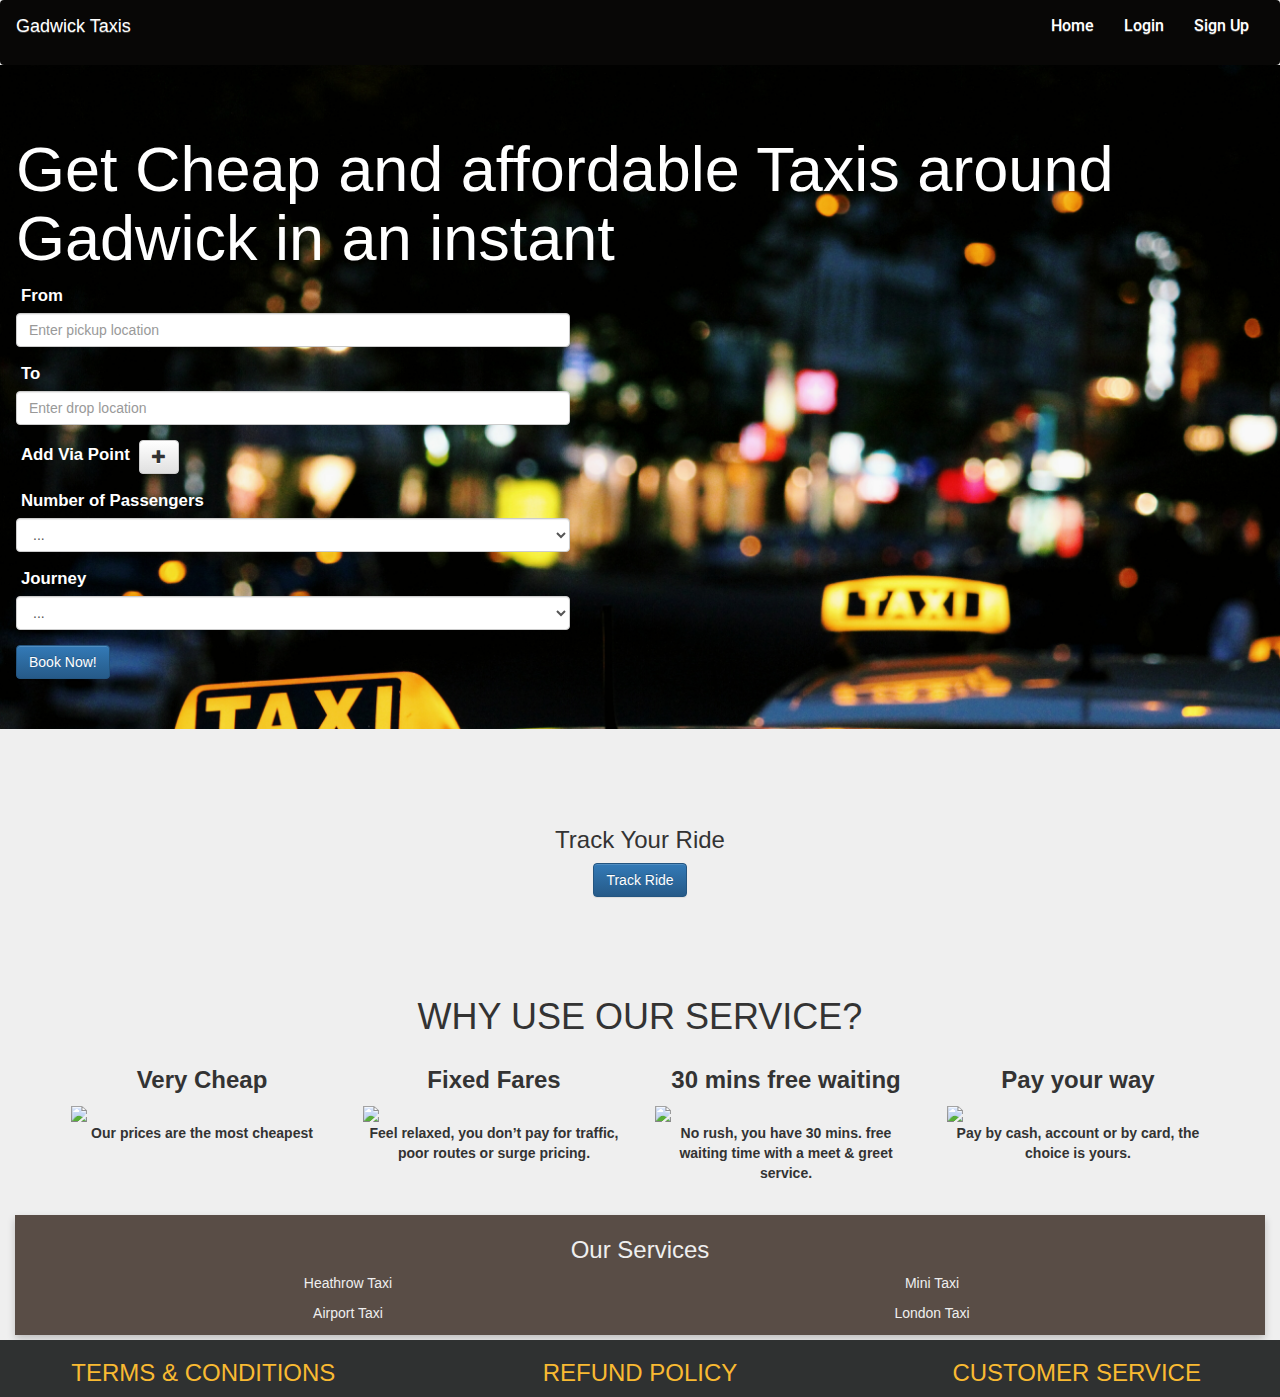
==== commit 0fd151db: "Via Point Working" ====
--- a/index.html
+++ b/index.html
@@ -35,7 +35,7 @@
                <ul class="nav navbar-nav navbar-right gw-navbar-right">
                   <li class="active"><a href="index.html">Home</a></li>
                   <li><a href="login.html">Login</a></li>
-                  <li><a href="#">Sign Up</a></li>
+                  <li><a href="signup.html">Sign Up</a></li>
                </ul>
             </div>
             <!-- /.navbar-collapse -->
@@ -73,11 +73,13 @@
                                 <h2>Modal Header</h2>
                             </div>
                             <div class="modal-body">
-                                <button class="btn btn-danger btn-lg btn-block">Add Via Point1</button>
-                                <button class="btn btn-danger btn-lg btn-block">Add Via Point2</button>
+                                <button  type="button" class="btn btn-danger btn-lg btn-block viabtn">Add Via Point 1</button>
+                                <input type="text" class="form-control autocomplete" id="via1" placeholder="Enter Via Point 1" style="display: none;">
+                                <button type="button" class="btn btn-danger btn-lg btn-block viabtn" style="display: none;">Add Via Point 2</button>
+                                <input type="text" class="form-control autocomplete" id="via2" placeholder="Enter Via Point 2" style="display: none;">
                             </div>
                             <div class="modal-footer">
-                                <h3>Modal Footer</h3>
+                                <button type="button" class="btn btn-warning" id="modal-finish">Finish</button>
                             </div>
                         </div>
 
@@ -179,22 +181,18 @@
       <div class="card">
           <div class="card-body">
               <div class="container" id="container2">
-                  <div class="row">
-                      <div class="col-md-4">
-                          <strong>Address</strong><br>
-                          <div id="map"></div>
+                 <h3 style="text-align: center;">Our Services</h3>
+                  <div class="row" style="text-align: center;">
+                      <div class="col-md-6">
+                        <p>Heathrow Taxi</p>
+                        <p>Airport Taxi</p>
                       </div>
-                      <div class="col-md-4">
-                              <img src="https://img.icons8.com/android/96/000000/phone.png"><strong>Phone</strong>
-                              <p class="lead">+91 97912 01860</p>
-                      </div>
-                      <div class="col-md-4">
-                              <img src="https://img.icons8.com/wired/64/000000/email.png" class="img-fluid"><strong>Email</strong>
-                              <p class="lead"><a href="mailto:sarvesh4232@gmail.com">sarvesh4232@gmail.com</a></p>
+                      <div class="col-md-6">
+                        <p>Mini Taxi</p>
+                        <p>London Taxi</p>
                       </div>
                   </div>
               </div>
-              
           </div>
          </div>
       </div>
@@ -203,13 +201,13 @@
       <footer>
          <div class="row">
             <div class="col-sm-4">
-               <h3>TERMS & CONDITIONS</h3>
+               <a href="terms.html"><h3>TERMS & CONDITIONS</h3></a>
             </div>
             <div class="col-sm-4">
-               <h3>REFUND POLICY</h3>
+               <a href="refund.html"><h3>REFUND POLICY</h3></a>
             </div>
             <div class="col-sm-4">
-               <h3>CUSTOMER SERVICE</h3>
+               <a href="customer.html"><h3>CUSTOMER SERVICE</h3></a>
             </div>
          </div>
       </footer>
@@ -217,76 +215,25 @@
       <script src="assets/js/return.js"></script>
       <!--Modal Script-->
       <script src="assets/js/modal.js"></script>
-      <script>
-         // Initialize and add the map
-         function initMap() {
-           // The location of Uluru
-           var uluru = {lat: 13.020942, lng: 80.217351};
-           // The map, centered at Uluru
-           var map = new google.maps.Map(
-               document.getElementById('map'), {zoom: 15, center: uluru});
-           // The marker, positioned at Uluru
-           var marker = new google.maps.Marker({position: uluru, map: map});
-         }
- </script>
-    <script async defer
-    src="https://maps.googleapis.com/maps/api/js?key=AIzaSyDgJNbx7wr01p7h2a0psOsVieTc7Ge1LB8&callback=initMap">
- </script>
+      <!--Via Script-->
+      <script src="assets/js/via.js"></script>
       <!--Place AutoComplete Script-->
       <script src="https://maps.googleapis.com/maps/api/js?key=AIzaSyDgJNbx7wr01p7h2a0psOsVieTc7Ge1LB8&amp;libraries=places&amp;callback=initialize" async="" defer=""></script>
-      <!--<script type="text/javascript">
-         function initAutocomplete() {
-           // Create the autocomplete object, restricting the search to geographical
-           // location types.
-           autocomplete = new google.maps.places.Autocomplete(
-               /** @type {!HTMLInputElement} */(document.getElementById('from')),
-               {types: ['geocode']});
-       
-           // When the user selects an address from the dropdown, populate the address
-           // fields in the form.
-           autocomplete.addListener('place_changed', fillInAddress);
+      <script>
+      function initialize() {
+
+         var acInputs = document.getElementsByClassName("autocomplete");
+
+         for (var i = 0; i < acInputs.length; i++) {
+
+            var autocomplete = new google.maps.places.Autocomplete(acInputs[i]);
+            autocomplete.inputId = acInputs[i].id;
+
+            google.maps.event.addListener(autocomplete, 'place_changed', function () {
+               document.getElementById("log").innerHTML = 'You used input with id ' + this.inputId;
+            });
          }
-       
-         function fillInAddress() {
-           // Get the place details from the autocomplete object.
-           var place = autocomplete.getPlace();
-         }
-      </script>-->
-      <script>
-         function initialize() {
-
-var acInputs = document.getElementsByClassName("autocomplete");
-
-for (var i = 0; i < acInputs.length; i++) {
-
-    var autocomplete = new google.maps.places.Autocomplete(acInputs[i]);
-    autocomplete.inputId = acInputs[i].id;
-
-    google.maps.event.addListener(autocomplete, 'place_changed', function () {
-        document.getElementById("log").innerHTML = 'You used input with id ' + this.inputId;
-    });
-}
-}
-
+      }
       </script>
-      <!--<script src="https://maps.googleapis.com/maps/api/js?key=AIzaSyDgJNbx7wr01p7h2a0psOsVieTc7Ge1LB8&amp;libraries=places&amp;callback=initAutocomplete1" async="" defer=""></script>
-      <script type="text/javascript">
-         function initAutocomplete1() {
-             // Create the autocomplete object, restricting the search to geographical
-             // location types.
-             autocomplete = new google.maps.places.Autocomplete(
-             /** @type {!HTMLInputElement} */(document.getElementById('to')),
-                  {types: ['geocode']});
-             
-             // When the user selects an address from the dropdown, populate the address
-            // fields in the form.
-               autocomplete.addListener('place_changed', fillInAddress);
-            }
-             
-            function fillInAddress() {
-               // Get the place details from the autocomplete object.
-              var place = autocomplete.getPlace();          
-           }
-     </script>-->
    </body>
 </html>--- a/assets/css/styles-index.css
+++ b/assets/css/styles-index.css
@@ -70,11 +70,6 @@
 .col-sm-3 p{
     text-align: center;
 }
-#map {
-    width: 100%;
-    height: 400px;
-    background-color: grey;
-}
 .gw-container-2{
     margin-top: 20px;
 }
@@ -100,6 +95,22 @@
     background-color: #2f3131;
     color: #f9ba32;
     text-align: center;
+}
+footer a{
+  color: #f9ba32;
+}
+footer a:hover{
+  color: #f9ba32;
+}
+.viabtn{
+  margin-top: 10px;
+  margin-bottom: 10px;
+}
+.gw-container-1 .col-sm-3 p{
+  font-weight: 600;
+}
+.gw-container-1 .col-sm-3 h3{
+  font-weight: 700;
 }
 /*For Card*/
 .card {
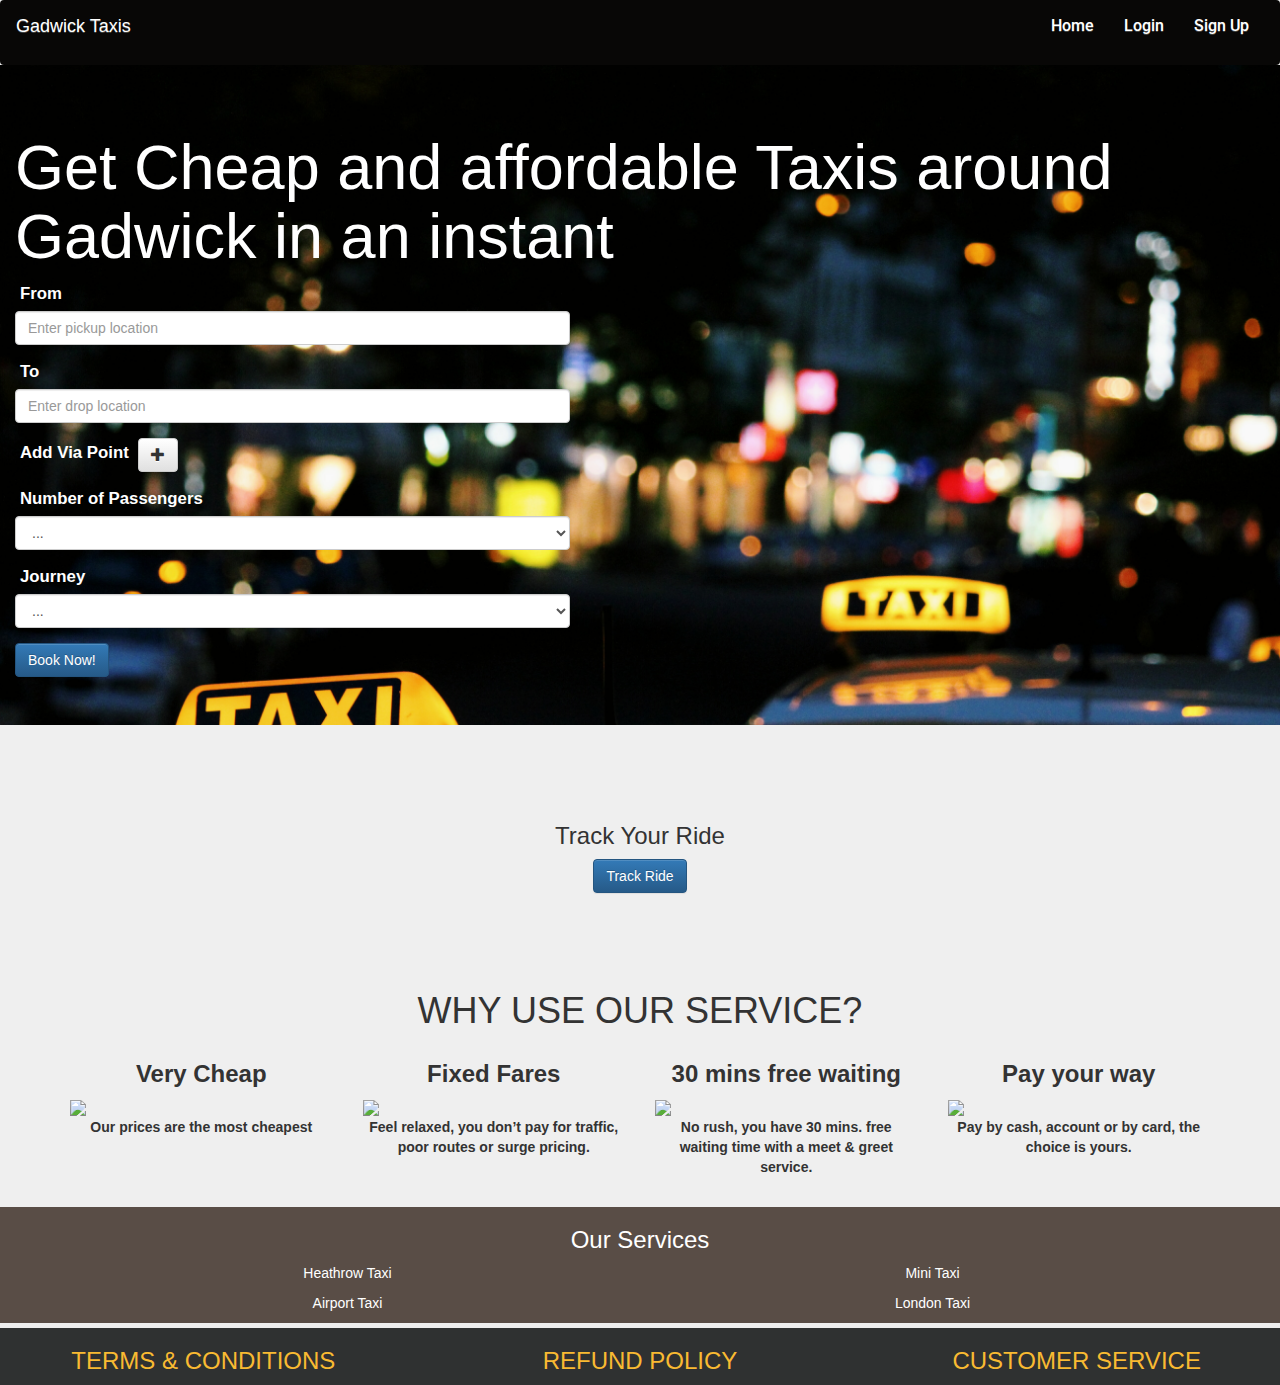
==== commit fe875fa5: "Grid Corrected" ====
--- a/index.html
+++ b/index.html
@@ -154,22 +154,22 @@
       <div class="container gw-container-1">
          <h1 style="text-align: center;">WHY USE OUR SERVICE?</h1>
              <div class="row">
-                 <div class="col-sm-3">
+                 <div class=" col-xs-3 col-sm-3">
                      <h3>Very Cheap</h3>
                      <img src="https://kabbee.com/assets/images/icon_why_5.svg">
                      <p>Our  prices are the most cheapest</p>
                  </div>
-                 <div class="col-sm-3">
+                 <div class="col-xs-3 col-sm-3">
                      <h3>Fixed Fares</h3>
                      <img src="https://kabbee.com/assets/images/icon_why_3.svg">
                      <p>Feel relaxed, you don’t pay for traffic, poor routes or surge pricing.</p>
                  </div>
-                 <div class="col-sm-3">
+                 <div class="col-xs-3 col-sm-3">
                      <h3>30 mins free waiting</h3>
                      <img src="https://kabbee.com/assets/images/icon_why_2.svg">
                      <p>No rush, you have 30 mins. free waiting time with a meet & greet service.</p>
                  </div>
-                 <div class="col-sm-3">
+                 <div class="col-xs-3 col-sm-3">
                      <h3>Pay your way</h3>
                      <img src="https://kabbee.com/assets/images/icon_why_1.svg">
                      <p>Pay by cash, account or by card, the choice is yours.</p>
@@ -177,7 +177,7 @@
              </div>
      </div>
      <!--Footer 1-->
-     <div class="container-fluid gw-container-2">
+     <div class="hidden-xs hidden-sm container-fluid gw-container-2 ">
       <div class="card">
           <div class="card-body">
               <div class="container" id="container2">
--- a/assets/css/styles-index.css
+++ b/assets/css/styles-index.css
@@ -72,6 +72,8 @@
 }
 .gw-container-2{
     margin-top: 20px;
+    background-color: #594d46;
+    color: white;
 }
 .gw-navbar-left{
     font-size: 20px;
@@ -113,9 +115,9 @@
   font-weight: 700;
 }
 /*For Card*/
-.card {
+/*.card {
   /* Add shadows to create the "card" effect */
-  box-shadow: 0 4px 8px 0 rgba(0,0,0,0.2);
+  /*box-shadow: 0 4px 8px 0 rgba(0,0,0,0.2);
   transition: 0.3s;
   background-color: #594d46;
   color: #efefef;
@@ -125,7 +127,7 @@
 }
 .container {
     padding: 2px 16px;
-}
+}*/
 /*Modal CSS*/
 /* The Modal (background) */
 .modal {
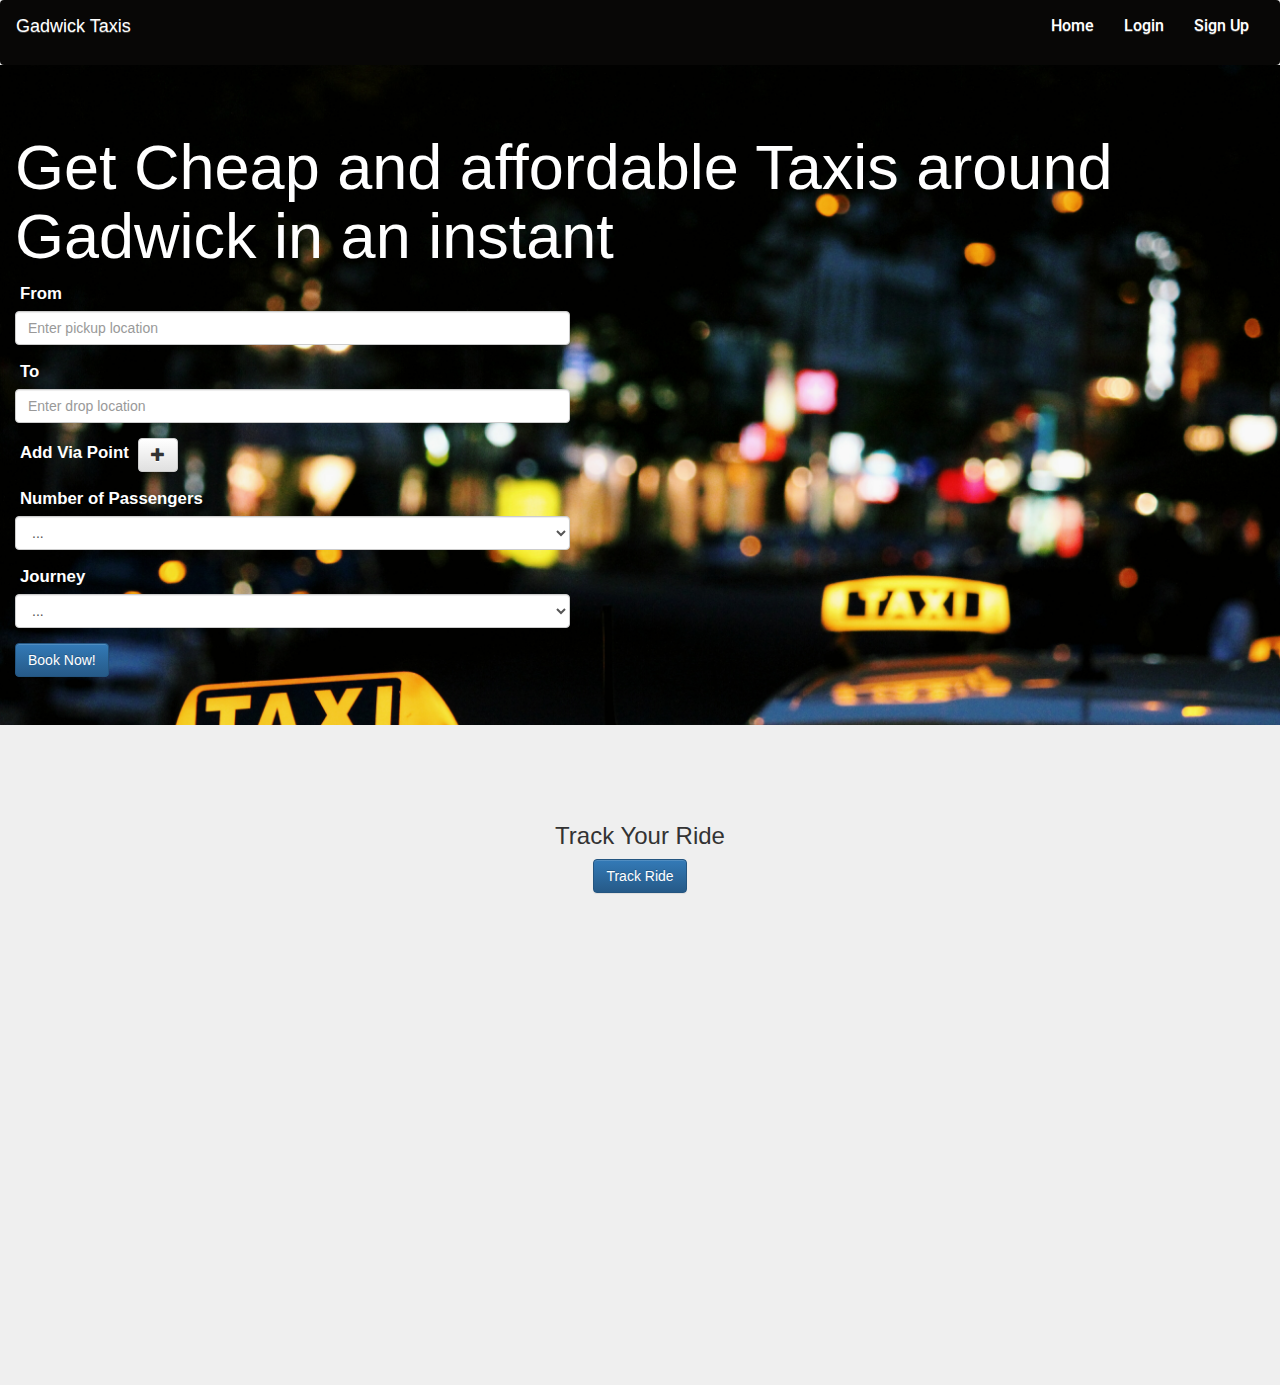
==== commit bd75c0eb: "Corrections" ====
--- a/index.html
+++ b/index.html
@@ -230,7 +230,6 @@
             autocomplete.inputId = acInputs[i].id;
 
             google.maps.event.addListener(autocomplete, 'place_changed', function () {
-               document.getElementById("log").innerHTML = 'You used input with id ' + this.inputId;
             });
          }
       }
--- a/assets/css/styles-index.css
+++ b/assets/css/styles-index.css
@@ -1,5 +1,12 @@
 /*Google Fonts*/
 @import url('https://fonts.googleapis.com/css?family=Roboto:400,500,700&display=swap');
+html,body{
+  width: 100%;
+    height: 100%;
+    margin: 0px;
+    padding: 0px;
+    overflow-x: hidden; 
+}
 .gw-navbar{
     height: 65px;
     /*background-color: rgb(252, 223, 3);*/
